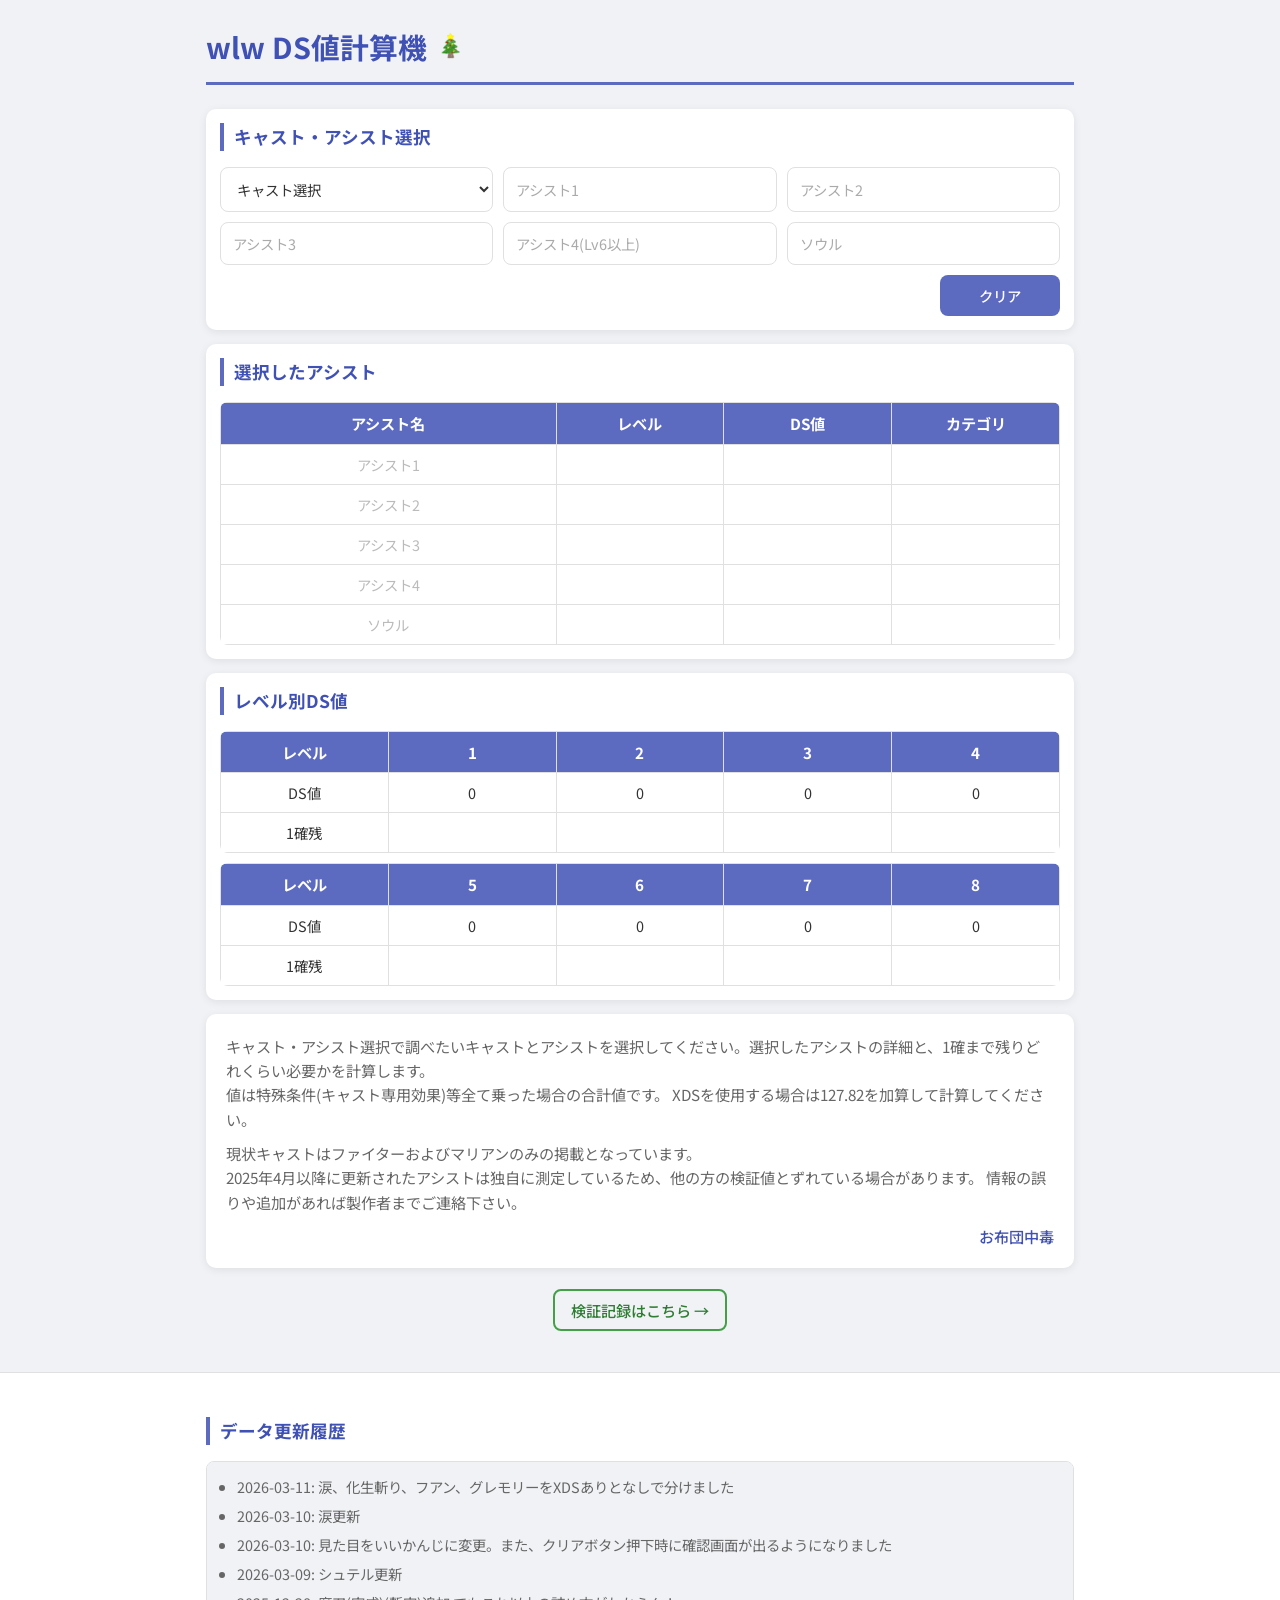
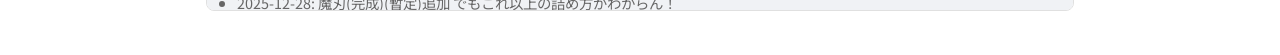
==== index.html @ 628423ca "Fix HTML encoding issues in index.html" ====
<!DOCTYPE html>
<html lang="ja">
<head>
  <meta charset="UTF-8">
  <meta name="viewport" content="width=device-width, initial-scale=1.0">
  <title>wlwDS計算機</title>
  <link rel="preconnect" href="https://fonts.googleapis.com">
  <link rel="preconnect" href="https://fonts.gstatic.com" crossorigin>
  <link href="https://fonts.googleapis.com/css2?family=Noto+Sans+JP:wght@400;500;700&display=swap" rel="stylesheet">
  <link rel="stylesheet" href="wlwDSchecker.css">
</head>
<body>
<div class="container">

<h2>
  wlw DS値計算機
  <img src="topicon.png" alt="うさみみ" class="title-icon">
</h2>

<section class="card">
  <h3>キャスト・アシスト選択</h3>
  <div class="search-container">
    <div class="search-row">
      <div class="box">
        <select id="castSelect">
          <option value="">キャスト選択</option>
        </select>
      </div>
      <div class="box">
        <input type="text" id="search1" placeholder="アシスト1">
        <div class="suggestions" id="sug1"></div>
      </div>
      <div class="box">
        <input type="text" id="search2" placeholder="アシスト2">
        <div class="suggestions" id="sug2"></div>
      </div>
    </div>
    <div class="search-row">
      <div class="box">
        <input type="text" id="search3" placeholder="アシスト3">
        <div class="suggestions" id="sug3"></div>
      </div>
      <div class="box">
        <input type="text" id="search4" placeholder="アシスト4(Lv6以上)">
        <div class="suggestions" id="sug4"></div>
      </div>
      <div class="box">
        <input type="text" id="search5" placeholder="ソウル">
        <div class="suggestions" id="sug5"></div>
      </div>
    </div>
    <div class="search-row search-row-clear">
      <div class="box">
        <button id="clearButton">クリア</button>
      </div>
    </div>
  </div>
</section>

<section class="card">
  <h3>選択したアシスト</h3>
  <div class="table-wrapper">
    <table id="resultTable">
      <thead>
        <tr>
          <th>アシスト名</th>
          <th>レベル</th>
          <th>DS値</th>
          <th>カテゴリ</th>
        </tr>
      </thead>
      <tbody>
        <tr><td class="placeholder-text">アシスト1</td><td></td><td></td><td></td></tr>
        <tr><td class="placeholder-text">アシスト2</td><td></td><td></td><td></td></tr>
        <tr><td class="placeholder-text">アシスト3</td><td></td><td></td><td></td></tr>
        <tr><td class="placeholder-text">アシスト4</td><td></td><td></td><td></td></tr>
        <tr><td class="placeholder-text">ソウル</td><td></td><td></td><td></td></tr>
      </tbody>
    </table>
  </div>
</section>

<section class="card">
  <h3>レベル別DS値</h3>
  <div class="table-wrapper">
    <table id="summaryTable">
      <thead>
        <tr>
          <th>レベル</th>
          <th>1</th><th>2</th><th>3</th><th>4</th>
        </tr>
      </thead>
      <tbody>
        <tr>
          <td>DS値</td>
          <td id="ds1">0</td><td id="ds2">0</td><td id="ds3">0</td><td id="ds4">0</td>
        </tr>
        <tr id="judgeRow">
          <td>1確残</td>
          <td></td><td></td><td></td><td></td>
        </tr>
      </tbody>
    </table>
  </div>
  <div class="table-wrapper table-wrapper-mt">
    <table id="summaryTable2">
      <thead>
        <tr>
          <th>レベル</th>
          <th>5</th><th>6</th><th>7</th><th>8</th>
        </tr>
      </thead>
      <tbody>
        <tr>
          <td>DS値</td>
          <td id="ds5">0</td><td id="ds6">0</td><td id="ds7">0</td><td id="ds8">0</td>
        </tr>
        <tr id="judgeRow2">
          <td>1確残</td>
          <td></td><td></td><td></td><td></td>
        </tr>
      </tbody>
    </table>
  </div>
</section>

<div class="info-text">
  <p>キャスト・アシスト選択で調べたいキャストとアシストを選択してください。選択したアシストの詳細と、1確まで残りどれくらい必要かを計算します。<br>
    値は特殊条件(キャスト専用効果)等全て乗った場合の合計値です。
    XDSを使用する場合は127.82を加算して計算してください。
  </p>
  <p>現状キャストはファイターおよびマリアンのみの掲載となっています。<br>
    2025年4月以降に更新されたアシストは独自に測定しているため、他の方の検証値とずれている場合があります。
    情報の誤りや追加があれば製作者までご連絡下さい。</p>
  <p class="author">お布団中毒</p>
</div>

<div class="measure-link">
  <a href="Measurement.html">検証記録はこちら →</a>
</div>

<script src="wlwDSchecker.js"></script>

</div><!-- /.container -->

<footer>
  <div class="container">
    <h3>データ更新履歴</h3>
    <ul>
        <li>2026-03-11: 涙、化生斬り、フアン、グレモリーをXDSありとなしで分けました</li>
        <li>2026-03-10: 涙更新</li>
        <li>2026-03-10: 見た目をいいかんじに変更。また、クリアボタン押下時に確認画面が出るようになりました</li>
        <li>2026-03-09: シュテル更新</li>
        <li>2025-12-28: 魔刃(完成)(暫定)追加 でもこれ以上の詰め方がわからん！</li>
        <li>2025-12-19: 魔刃(初期値)、ナイチンゲール(完成)追加</li>
        <li>2025-12-18: 錫杖、魔刃(初期値)(暫定)追加</li>
        <li>2025-08-27: レーゲンとその同値のソウル計3枚のDS値修正</li>
        <li>2025-08-15: 詩追加</li>
        <li>2025-08-14: リボン追加</li>
        <li>2025-08-06: ゼクス、うさみみ追加</li>
    </ul>
  </div>
</footer>
</body>
</html>
---- wlwDSchecker.css ----
/* ===== 変数 ===== */
:root {
  --accent: #5c6bc0;
  --accent-dark: #3f51b5;
  --accent-light: #e8eaf6;
  --bg: #f0f2f5;
  --card-bg: #ffffff;
  --text: #333333;
  --text-muted: #666666;
  --border: #e0e0e0;
  --radius: 10px;
  --shadow: 0 2px 8px rgba(0, 0, 0, 0.08);
}

/* ===== ベース ===== */
*, *::before, *::after {
  box-sizing: border-box;
}

body {
  font-family: 'Noto Sans JP', sans-serif;
  background-color: var(--bg);
  color: var(--text);
  margin: 0;
  padding: 0;
  line-height: 1.6;
}

/* ===== コンテナ ===== */
.container {
  max-width: 900px;
  margin: 0 auto;
  padding: 24px 16px;
}

/* ===== 見出し ===== */
h2 {
  font-size: 1.8rem;
  font-weight: 700;
  color: var(--accent-dark);
  margin: 0 0 24px 0;
  padding-bottom: 12px;
  border-bottom: 3px solid var(--accent);
  display: flex;
  align-items: center;
  gap: 8px;
}

h3 {
  font-size: 1.1rem;
  font-weight: 700;
  color: var(--accent-dark);
  margin: 0 0 16px 0;
  padding-left: 10px;
  border-left: 4px solid var(--accent);
}

/* ===== カードセクション ===== */
.card {
  background-color: var(--card-bg);
  border-radius: var(--radius);
  box-shadow: var(--shadow);
  padding: 14px;
  margin-bottom: 14px;
}

/* ===== 検索ボックス周り ===== */
.search-container {
  display: flex;
  flex-direction: column;
  gap: 10px;
}

.search-row {
  display: flex;
  gap: 10px;
}

.search-row-clear {
  justify-content: flex-end;
}

.search-row-clear .box {
  flex: 0 0 120px;
}

.box {
  display: inline-block;
  position: relative;
  flex: 1 1 0;
}

.table-wrapper-mt {
  margin-top: 10px;
}

input, select {
  font-family: 'Noto Sans JP', sans-serif;
  font-size: 0.9rem;
  padding: 10px 12px;
  border: 1.5px solid var(--border);
  border-radius: 8px;
  width: 100%;
  height: 100%;
  background-color: #fff;
  color: var(--text);
  transition: border-color 0.2s, box-shadow 0.2s;
  outline: none;
}

select {
  cursor: pointer;
}

input:focus, select:focus {
  border-color: var(--accent);
  box-shadow: 0 0 0 3px rgba(92, 107, 192, 0.15);
}

input::placeholder {
  color: #aaa;
}

button {
  font-family: 'Noto Sans JP', sans-serif;
  font-size: 0.9rem;
  font-weight: 500;
  padding: 10px 16px;
  border: none;
  border-radius: 8px;
  background-color: var(--accent);
  color: #fff;
  cursor: pointer;
  width: 100%;
  height: 100%;
  transition: background-color 0.2s, transform 0.1s;
}

button:hover {
  background-color: var(--accent-dark);
}

button:active {
  transform: scale(0.97);
}

/* ===== サジェスト ===== */
.suggestions {
  border: 1.5px solid transparent;
  max-height: 150px;
  overflow-y: auto;
  margin-top: 4px;
  position: absolute;
  background-color: white;
  z-index: -1;
  width: 100%;
  border-radius: 8px;
}

.active-border {
  border-color: var(--accent);
  box-shadow: var(--shadow);
  z-index: 1000;
}

.suggestions div {
  padding: 8px 12px;
  cursor: pointer;
  transition: background-color 0.15s ease;
  font-size: 0.9rem;
}

.suggestions div:hover {
  background-color: var(--accent-light);
}

/* ===== テーブル ===== */
.table-wrapper {
  overflow-x: auto;
  -webkit-overflow-scrolling: touch;
  width: 100%;
  border-radius: 8px;
}

#resultTable,
#summaryTable,
#summaryTable2 {
  width: 100%;
  table-layout: fixed;
  border-collapse: collapse;
}

.placeholder-text {
  color: #bbb;
}

#resultTable th:first-child,
#resultTable td:first-child {
  width: 40%;
}

th, td {
  border: 1px solid var(--border);
  padding: 8px 6px;
  text-align: center;
  overflow: hidden;
  white-space: nowrap;
  text-overflow: ellipsis;
}

th {
  font-size: 0.95rem;
  font-weight: 700;
  background-color: var(--accent);
  color: #fff;
}

td {
  font-size: 0.9rem;
  background-color: #fff;
}

tbody tr:hover td {
  background-color: var(--accent-light);
}

/* ===== 説明文 ===== */
.info-text {
  background-color: var(--card-bg);
  border-radius: var(--radius);
  box-shadow: var(--shadow);
  padding: 20px;
  margin-bottom: 20px;
  color: var(--text-muted);
  font-size: 0.95rem;
}

.info-text p {
  margin: 0 0 10px 0;
}

.info-text p:last-child {
  margin-bottom: 0;
}

.author {
  text-align: right;
  font-weight: 500;
  color: var(--accent-dark) !important;
}

/* ===== 検証ページリンク ===== */
.measure-link {
  text-align: center;
  padding: 10px 0 4px;
}

.measure-link a {
  color: #2e7d32;
  text-decoration: none;
  font-size: 0.95rem;
  font-weight: 500;
  padding: 8px 16px;
  border: 2px solid #43a047;
  border-radius: 8px;
  transition: background-color 0.2s, color 0.2s;
}

.measure-link a:hover {
  background-color: #43a047;
  color: #fff;
}

/* ===== フッター ===== */
footer {
  margin-top: 20px;
  padding: 20px 0;
  background-color: var(--card-bg);
  border-top: 1px solid var(--border);
  color: var(--text-muted);
  font-size: 0.9rem;
}

footer h3 {
  margin-top: 0;
}

footer ul {
  max-height: 150px;
  overflow-y: auto;
  padding: 10px 10px 10px 30px;
  border: 1px solid var(--border);
  border-radius: 8px;
  background-color: var(--bg);
  margin: 0;
  list-style: disc;
}

footer ul li {
  padding: 3px 0;
}

/* ===== アイコン ===== */
.title-icon {
  width: 32px;
  height: 32px;
  vertical-align: middle;
}

/* ===== レスポンシブ ===== */
@media screen and (max-width: 500px) {
  h2 {
    font-size: 1.4rem;
  }

  input, select, button {
    font-size: 14px;
    width: 100%;
  }
}
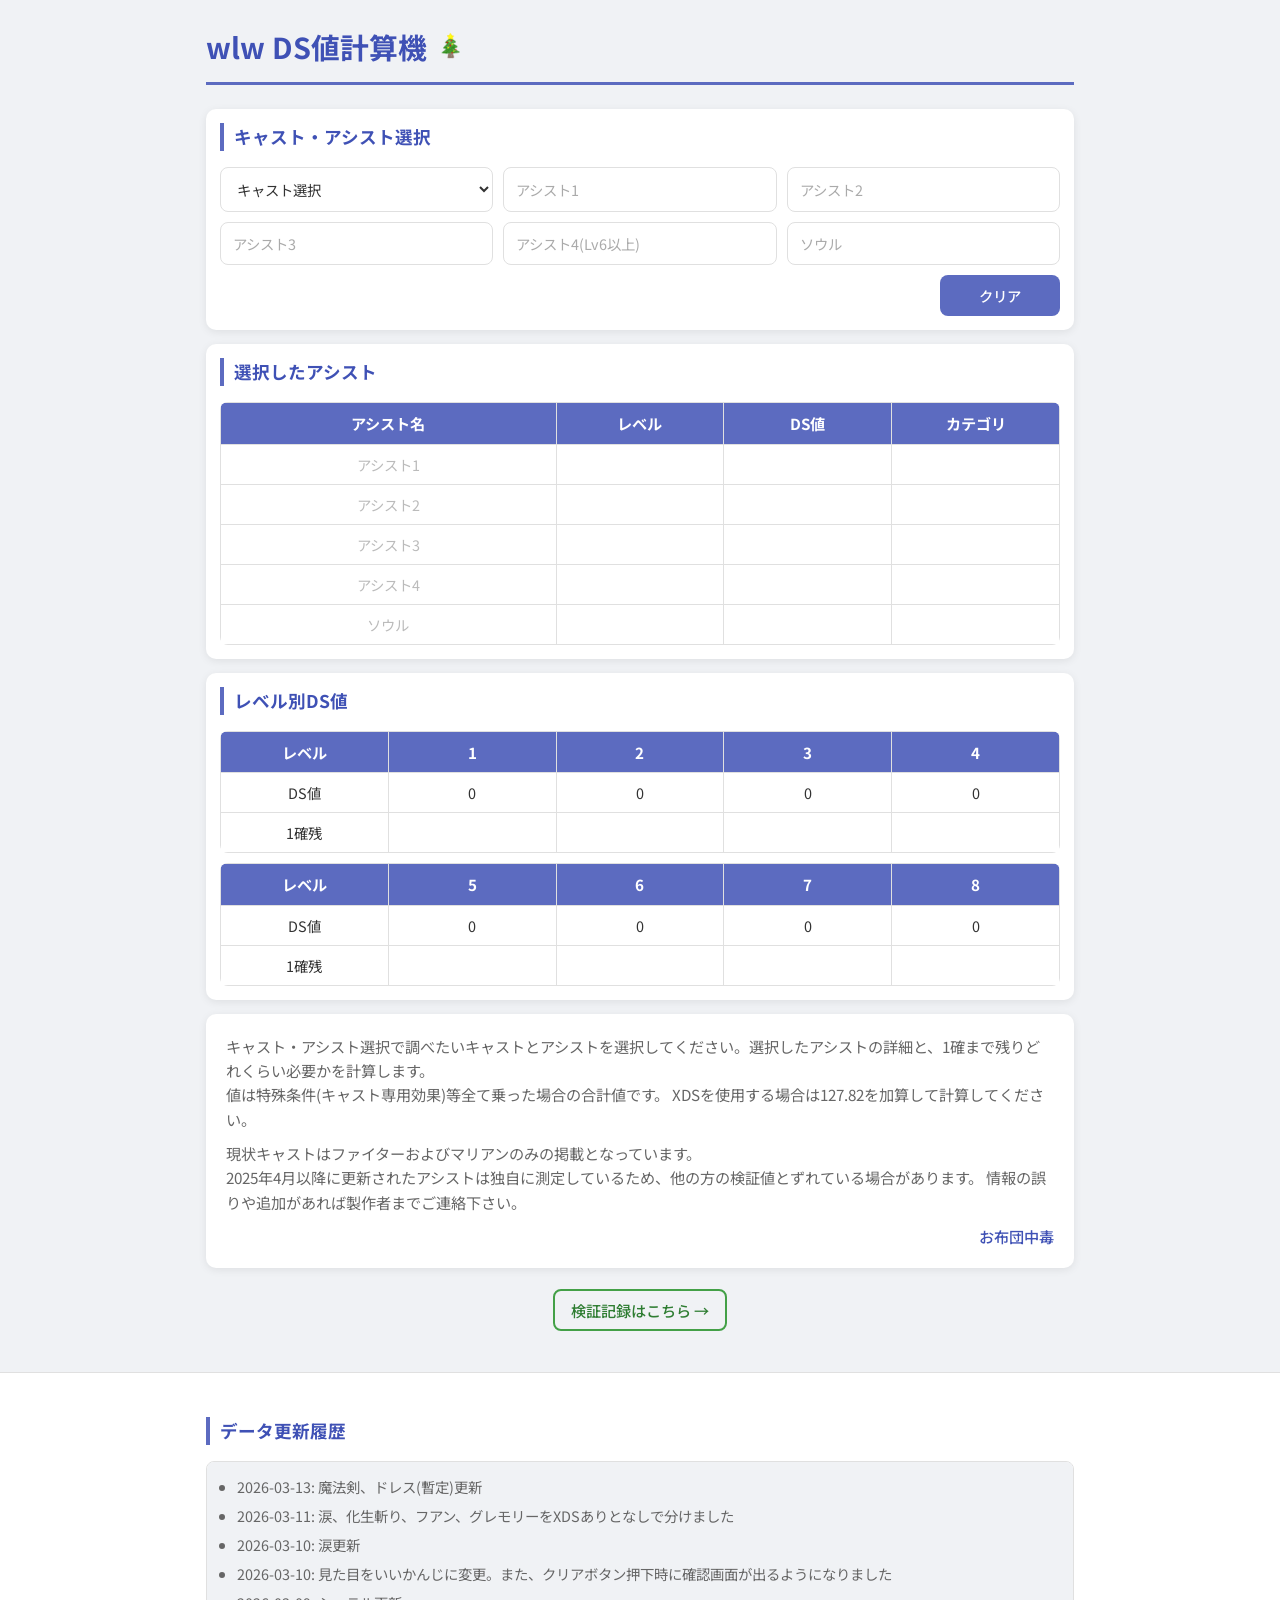
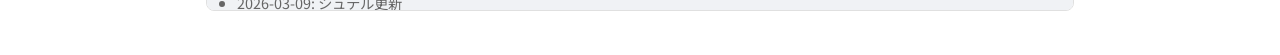
==== commit 9e38652f: "index.html を更新" ====
--- a/index.html
+++ b/index.html
@@ -146,7 +146,8 @@
 <footer>
   <div class="container">
     <h3>データ更新履歴</h3>
-    <ul>
+    <ul>
+        <li>2026-03-13: 魔法剣、ドレス(暫定)更新</li>
         <li>2026-03-11: 涙、化生斬り、フアン、グレモリーをXDSありとなしで分けました</li>
         <li>2026-03-10: 涙更新</li>
         <li>2026-03-10: 見た目をいいかんじに変更。また、クリアボタン押下時に確認画面が出るようになりました</li>
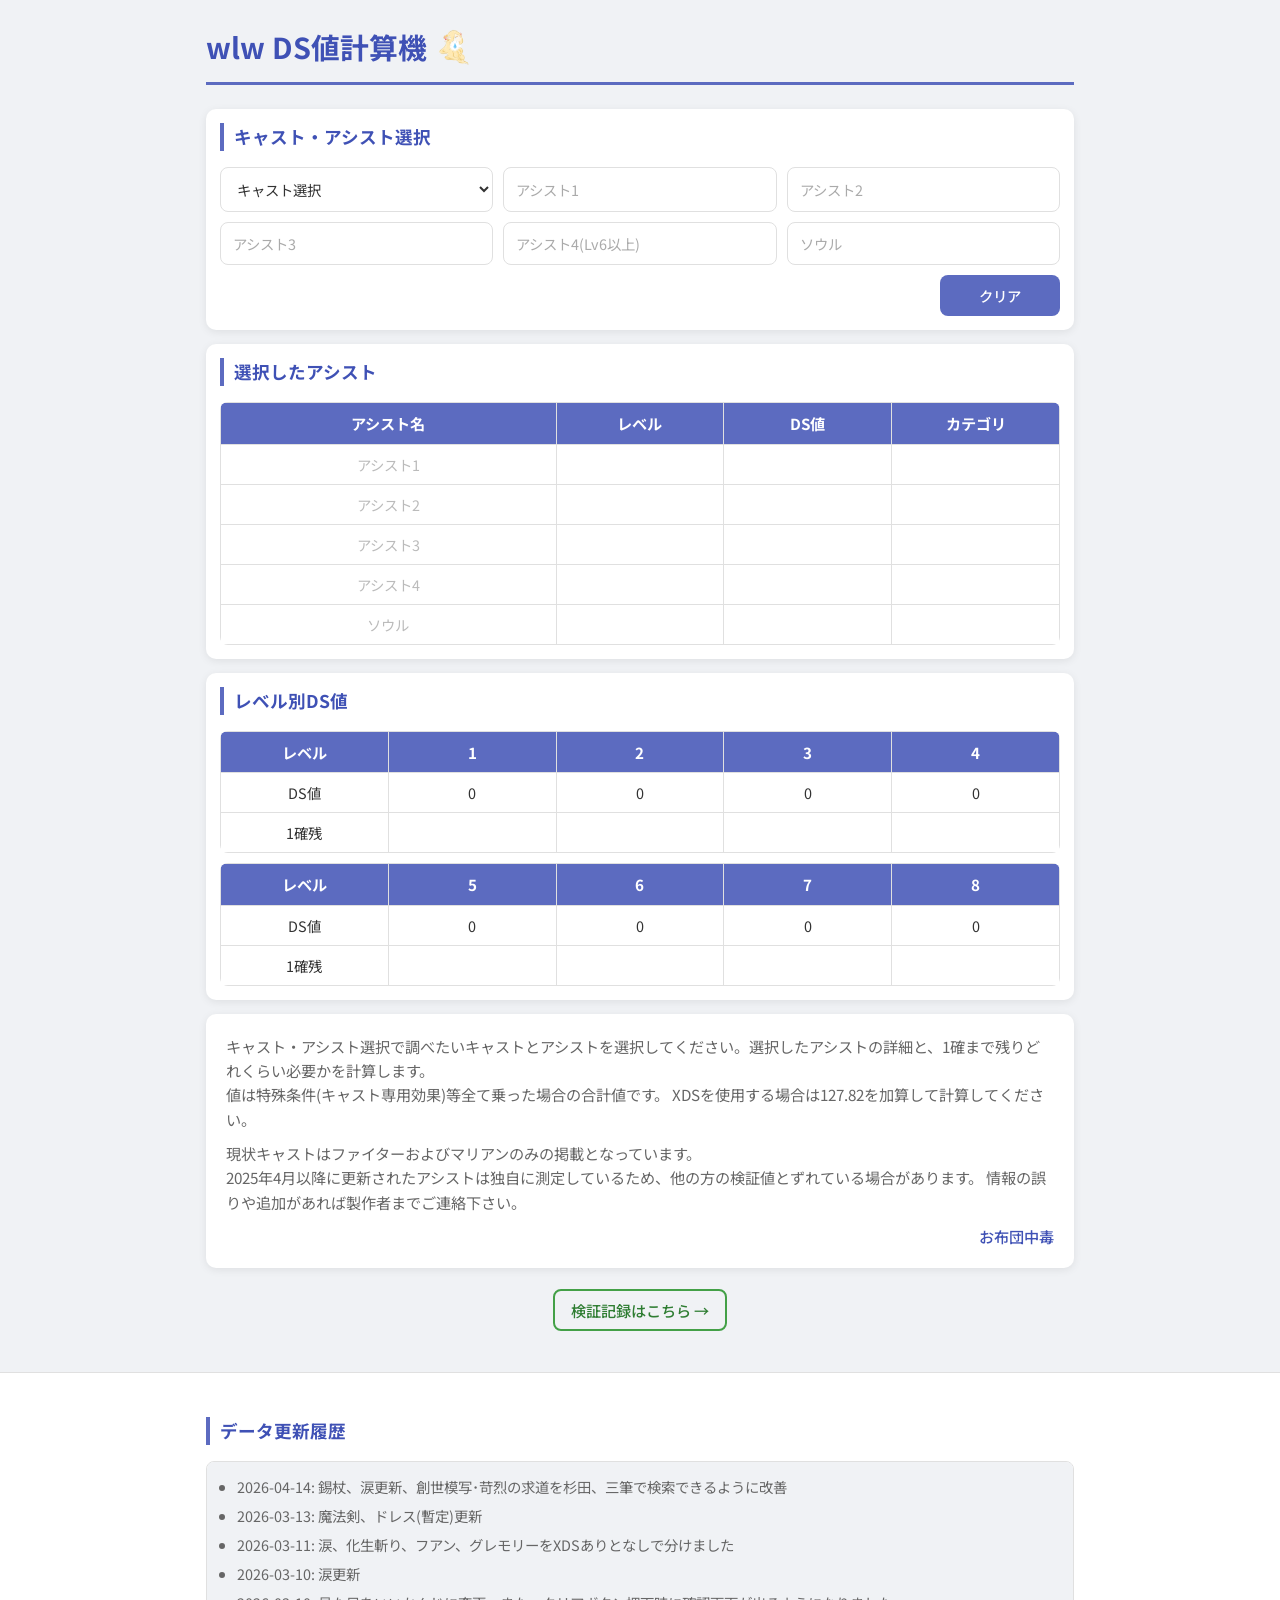
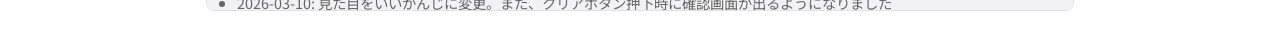
==== commit c869ae81: "index.html を更新" ====
--- a/index.html
+++ b/index.html
@@ -147,6 +147,8 @@
   <div class="container">
     <h3>データ更新履歴</h3>
     <ul>
+        <li>2026-04-14: 錫杖、涙更新、創世模写･苛烈の求道を杉田、三筆で検索できるように改善
+        </li>
         <li>2026-03-13: 魔法剣、ドレス(暫定)更新</li>
         <li>2026-03-11: 涙、化生斬り、フアン、グレモリーをXDSありとなしで分けました</li>
         <li>2026-03-10: 涙更新</li>
--- a/wlwDSchecker.css
+++ b/wlwDSchecker.css
@@ -302,8 +302,8 @@
 
 /* ===== アイコン ===== */
 .title-icon {
-  width: 32px;
-  height: 32px;
+  width: 42px;
+  height: 42px;
   vertical-align: middle;
 }
 
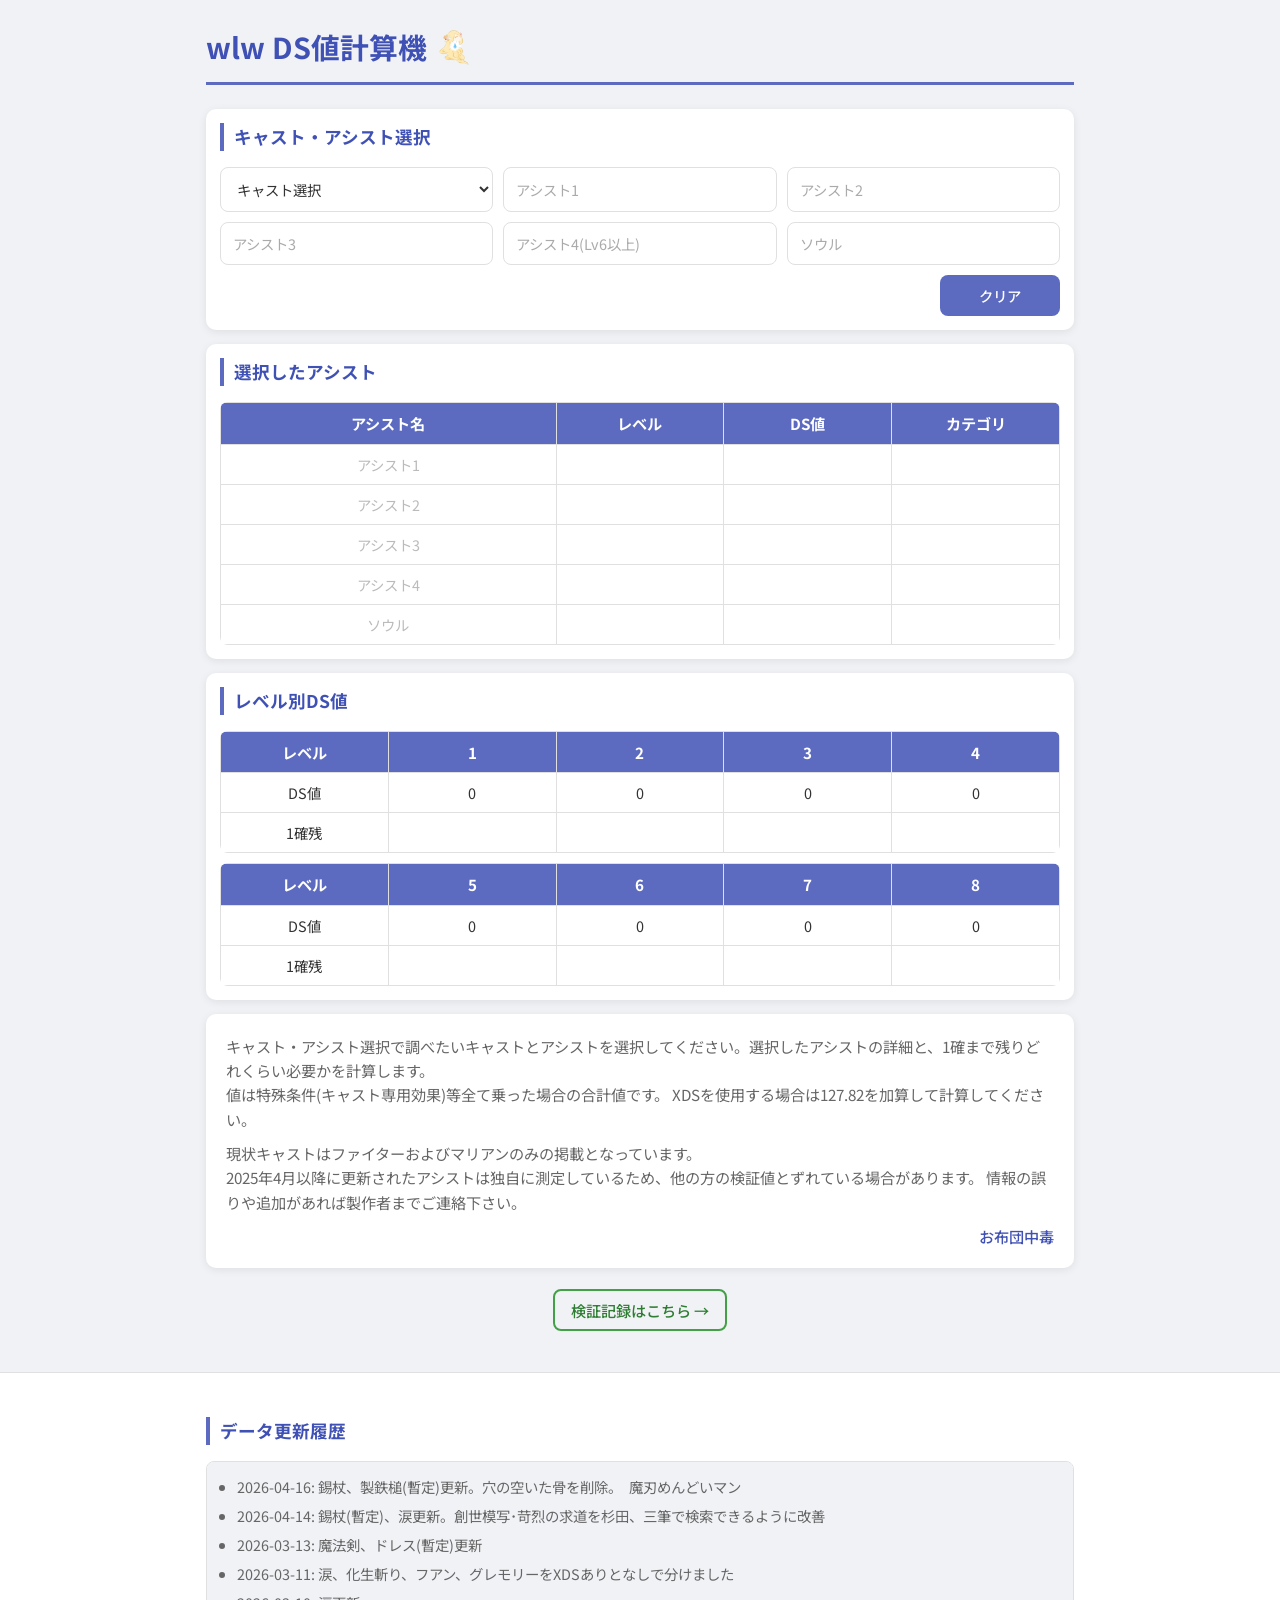
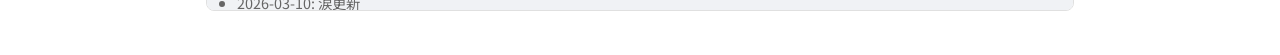
==== commit 19449b08: "Update index.html" ====
--- a/index.html
+++ b/index.html
@@ -146,9 +146,9 @@
 <footer>
   <div class="container">
     <h3>データ更新履歴</h3>
-    <ul>
-        <li>2026-04-14: 錫杖、涙更新、創世模写･苛烈の求道を杉田、三筆で検索できるように改善
-        </li>
+    <ul>
+        <li>2026-04-16: 錫杖、製鉄槌(暫定)更新。穴の空いた骨を削除。　魔刃めんどいマン</li>
+        <li>2026-04-14: 錫杖(暫定)、涙更新。創世模写･苛烈の求道を杉田、三筆で検索できるように改善</li>
         <li>2026-03-13: 魔法剣、ドレス(暫定)更新</li>
         <li>2026-03-11: 涙、化生斬り、フアン、グレモリーをXDSありとなしで分けました</li>
         <li>2026-03-10: 涙更新</li>
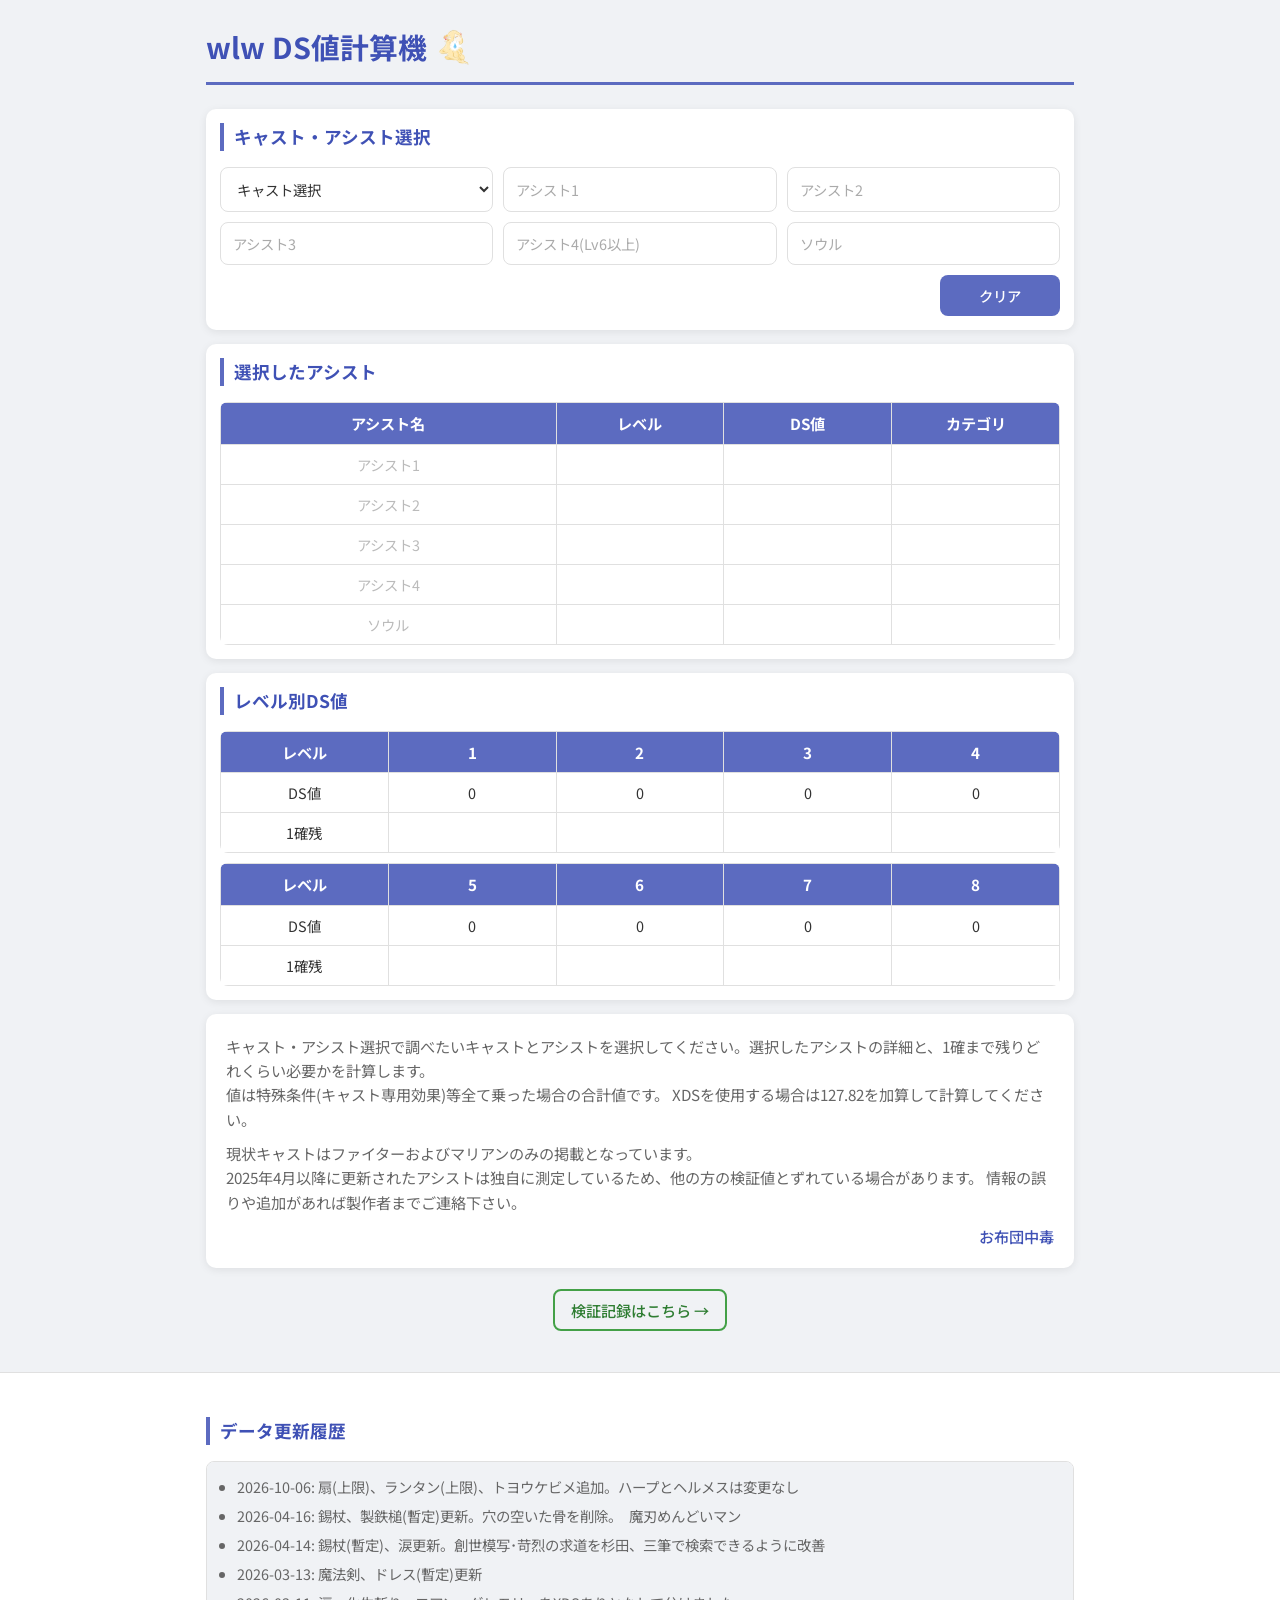
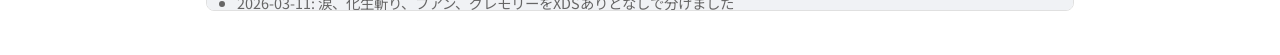
==== commit 024a0b96: "index.html を更新" ====
--- a/index.html
+++ b/index.html
@@ -146,7 +146,8 @@
 <footer>
   <div class="container">
     <h3>データ更新履歴</h3>
-    <ul>
+    <ul>
+        <li>2026-10-06: 扇(上限)、ランタン(上限)、トヨウケビメ追加。ハープとヘルメスは変更なし</li>
         <li>2026-04-16: 錫杖、製鉄槌(暫定)更新。穴の空いた骨を削除。　魔刃めんどいマン</li>
         <li>2026-04-14: 錫杖(暫定)、涙更新。創世模写･苛烈の求道を杉田、三筆で検索できるように改善</li>
         <li>2026-03-13: 魔法剣、ドレス(暫定)更新</li>
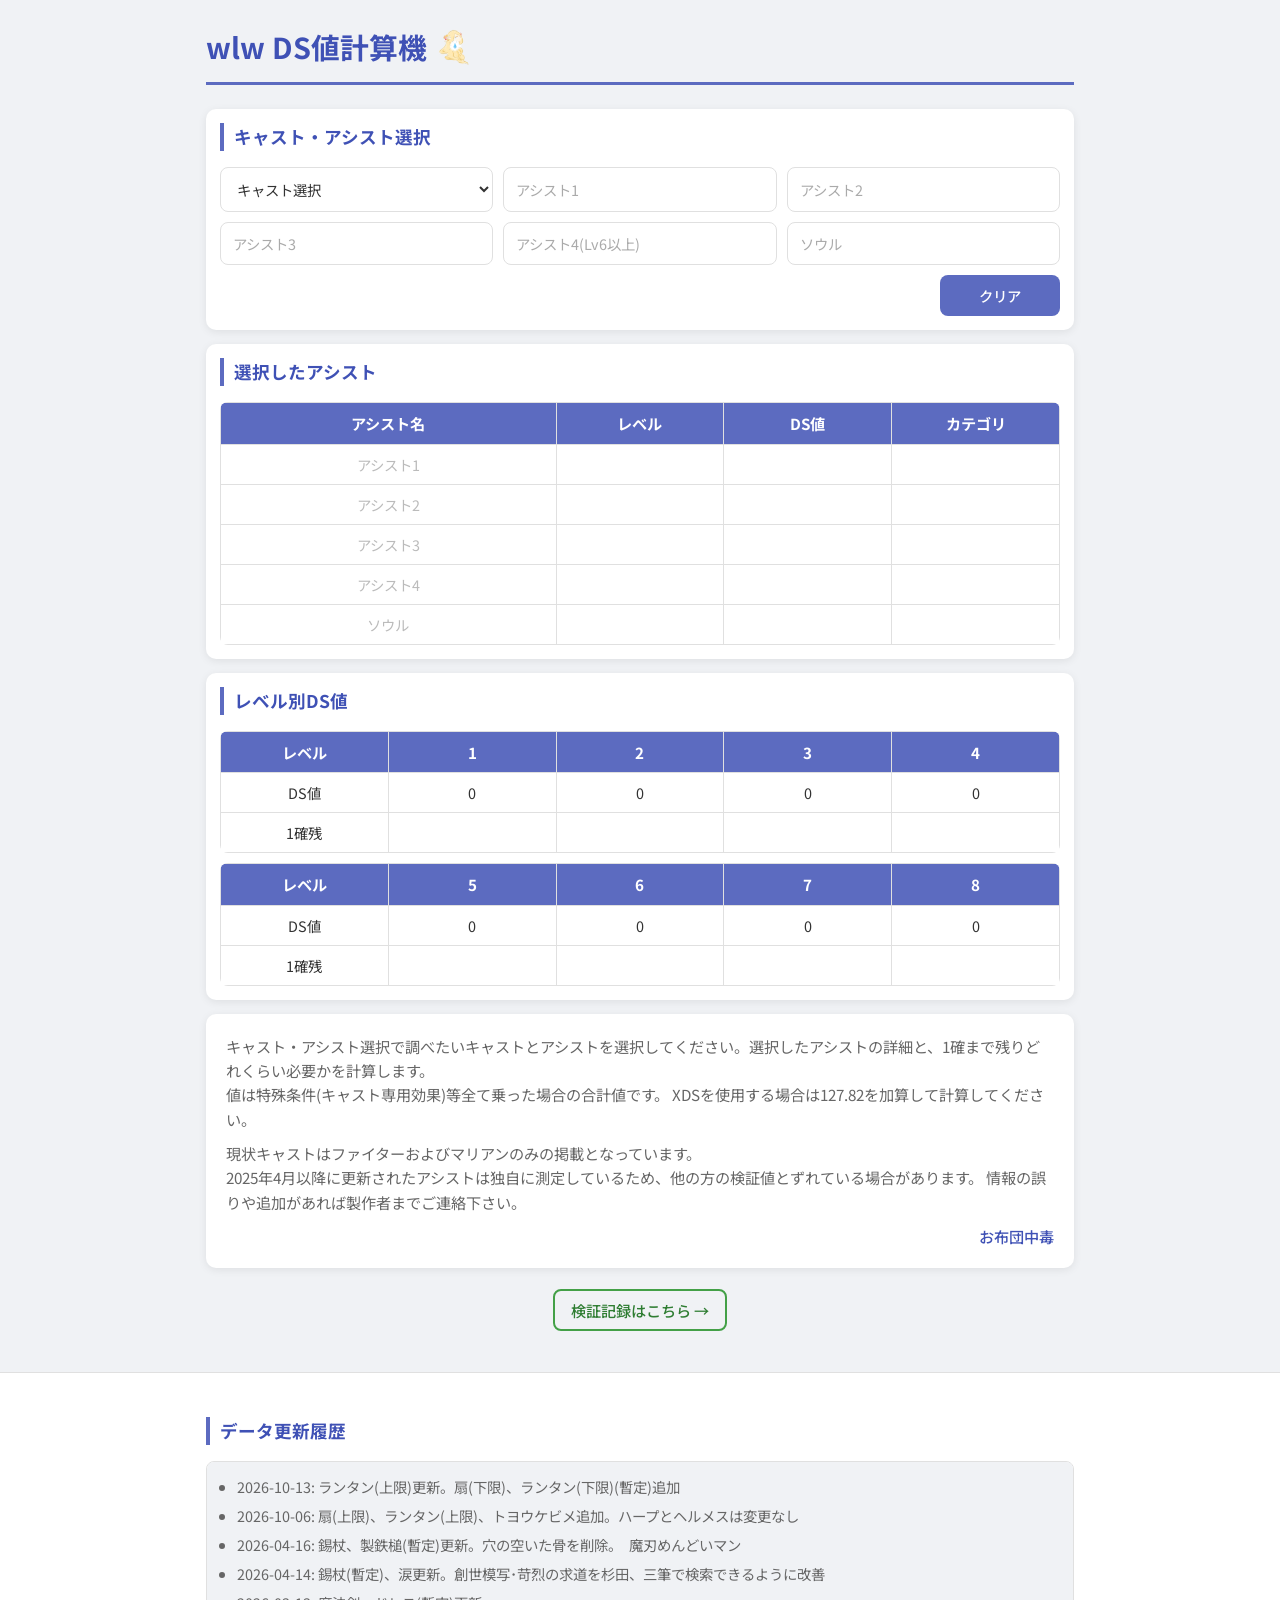
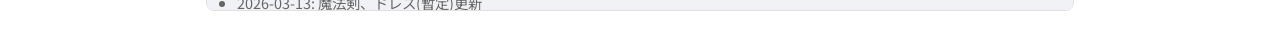
==== commit ee3ea886: "更新履歴にランタンと白羽扇の更新を追記 Co-Authored-By: Claude Opus 5.5 <noreply@anthropic.com> Claude-Session: https://" ====
--- a/index.html
+++ b/index.html
@@ -147,6 +147,7 @@
   <div class="container">
     <h3>データ更新履歴</h3>
     <ul>
+        <li>2026-10-13: ランタン(上限)更新。扇(下限)、ランタン(下限)(暫定)追加</li>
         <li>2026-10-06: 扇(上限)、ランタン(上限)、トヨウケビメ追加。ハープとヘルメスは変更なし</li>
         <li>2026-04-16: 錫杖、製鉄槌(暫定)更新。穴の空いた骨を削除。　魔刃めんどいマン</li>
         <li>2026-04-14: 錫杖(暫定)、涙更新。創世模写･苛烈の求道を杉田、三筆で検索できるように改善</li>
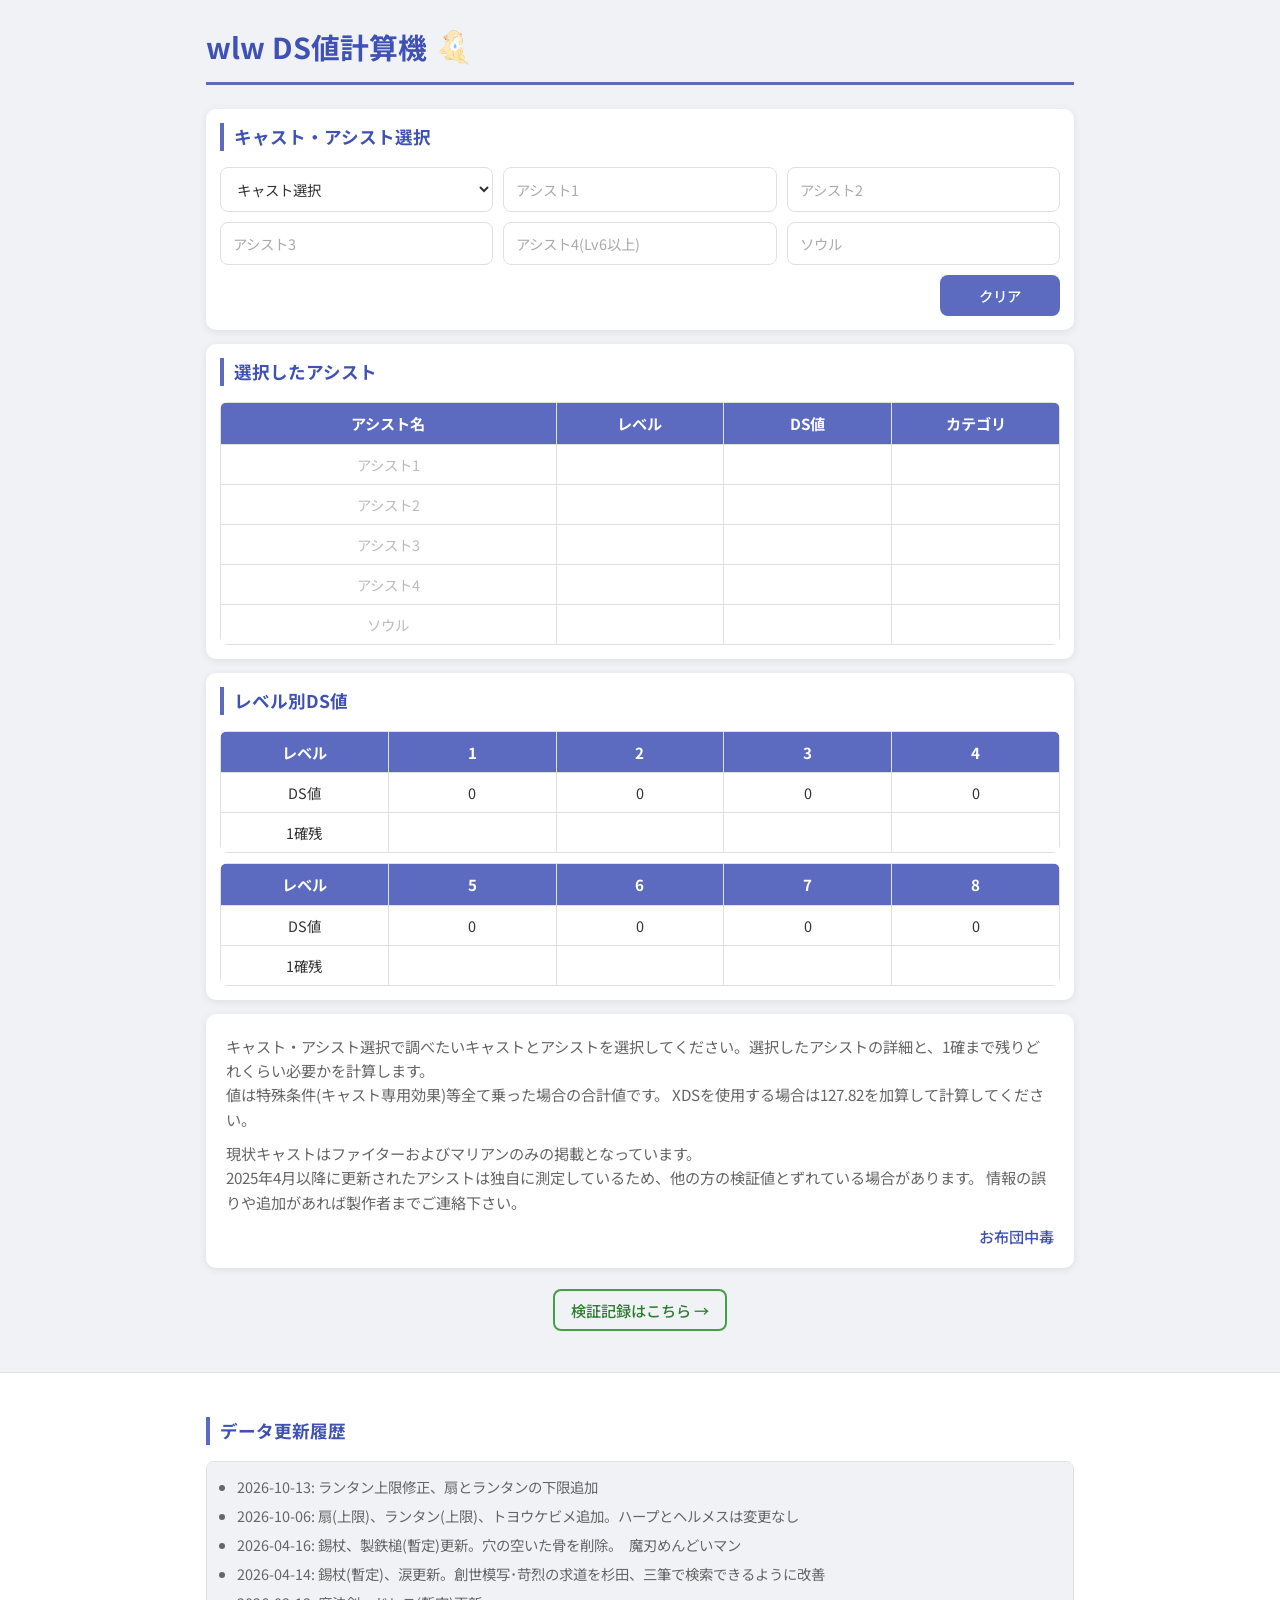
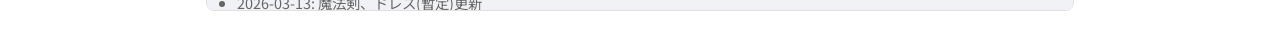
==== commit 5a60b80d: "更新履歴の文面を修正 Co-Authored-By: Claude Opus 5.5 <noreply@anthropic.com> Claude-Session: https://claude.ai" ====
--- a/index.html
+++ b/index.html
@@ -147,7 +147,7 @@
   <div class="container">
     <h3>データ更新履歴</h3>
     <ul>
-        <li>2026-10-13: ランタン(上限)更新。扇(下限)、ランタン(下限)(暫定)追加</li>
+        <li>2026-10-13: ランタン上限修正、扇とランタンの下限追加</li>
         <li>2026-10-06: 扇(上限)、ランタン(上限)、トヨウケビメ追加。ハープとヘルメスは変更なし</li>
         <li>2026-04-16: 錫杖、製鉄槌(暫定)更新。穴の空いた骨を削除。　魔刃めんどいマン</li>
         <li>2026-04-14: 錫杖(暫定)、涙更新。創世模写･苛烈の求道を杉田、三筆で検索できるように改善</li>
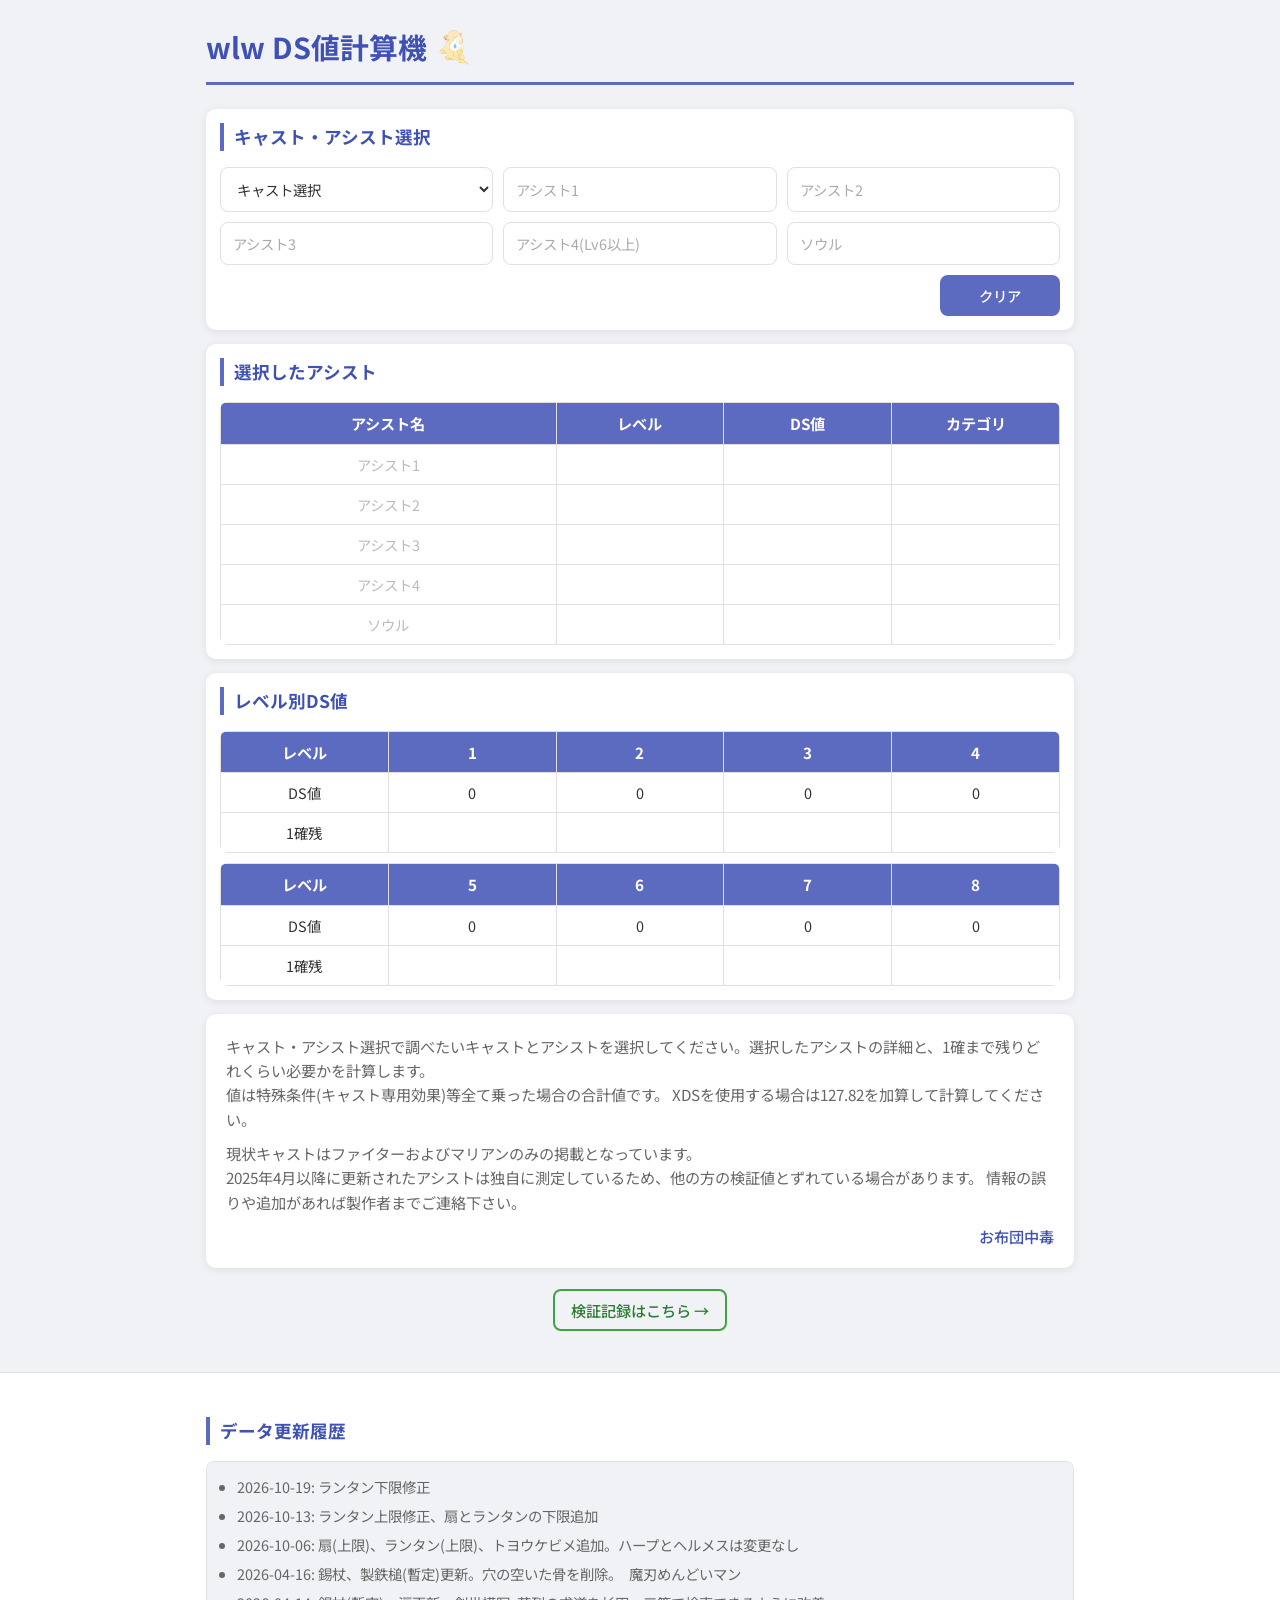
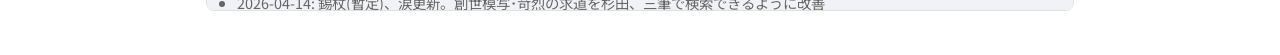
==== commit 503b81f1: "ランタン下限の暫定表記を外し、更新履歴を追記 Co-Authored-By: Claude Opus 5.5 <noreply@anthropic.com> Claude-Session: https" ====
--- a/index.html
+++ b/index.html
@@ -147,6 +147,7 @@
   <div class="container">
     <h3>データ更新履歴</h3>
     <ul>
+        <li>2026-10-19: ランタン下限修正</li>
         <li>2026-10-13: ランタン上限修正、扇とランタンの下限追加</li>
         <li>2026-10-06: 扇(上限)、ランタン(上限)、トヨウケビメ追加。ハープとヘルメスは変更なし</li>
         <li>2026-04-16: 錫杖、製鉄槌(暫定)更新。穴の空いた骨を削除。　魔刃めんどいマン</li>
